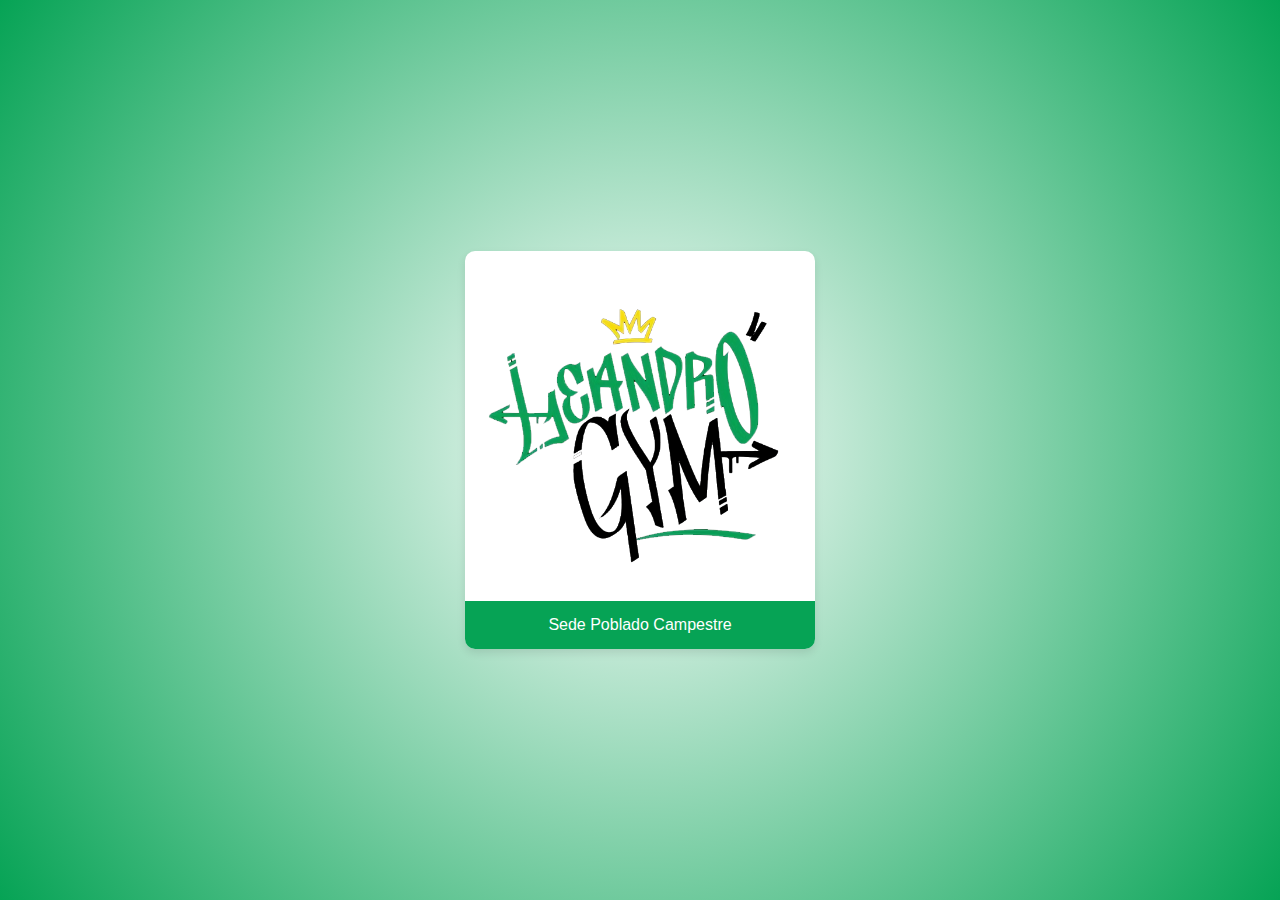
==== index.html @ 6d70f314 "." ====
<!DOCTYPE html>
<html lang="es">
<head>
  <meta charset="UTF-8">
  <meta name="viewport" content="width=device-width, initial-scale=1.0">
  <title>Index con animación</title>
  <style>
    /* Estilo general del body con fondo degradado */
    body {
      margin: 0;
      padding: 0;
      min-height: 100vh;
      display: flex;
      align-items: center;
      justify-content: center;
      /* Opciones de degradado:
         1. Degradado lineal (activo por defecto):
         background: linear-gradient(white, #06A355);
         
         2. Degradado radial:
         background: radial-gradient(circle, white, #06A355);
         
         3. Degradado cónico:
         background: conic-gradient(white, #06A355);
      */
      background: radial-gradient(circle, white, #06A355);
      font-family: Arial, sans-serif;
    }
    
    /* Tarjeta central responsive */
    .card {
      background: white;
      border-radius: 10px;
      box-shadow: 0 4px 8px rgba(0,0,0,0.1);
      overflow: hidden;
      max-width: 90%;
      width: 350px;
      text-align: center;
      animation: fadeIn 1s ease-out;
    }
    
    .card img {
      width: 100%;
      height: auto;
      display: block;
    }
    
    .card button {
      background: #06A355;
      color: white;
      border: none;
      padding: 15px;
      width: 100%;
      font-size: 16px;
      cursor: pointer;
      transition: background 0.3s;
    }
    
    .card button:hover {
      background: #059947; /* Verde un poco más oscuro en hover */
    }
    
    /* Animación de aparición para la tarjeta */
    @keyframes fadeIn {
      from { opacity: 0; transform: scale(0.95); }
      to { opacity: 1; transform: scale(1); }
    }
    
    /* Overlay para efecto de transición al redirigir */
    #transition-overlay {
      position: fixed;
      top: 0;
      left: 0;
      width: 100%;
      height: 100%;
      background: #06A355;
      opacity: 0;
      z-index: 1000;
      pointer-events: none;
      transition: opacity 0.5s ease;
    }
    
    /* Clase activa que muestra el overlay */
    #transition-overlay.active {
      opacity: 1;
      pointer-events: all;
    }
    
    /* Adaptación para móviles */
    @media (max-width: 400px) {
      .card {
        width: 90%;
      }
    }
  </style>
</head>
<body>
  <!-- Overlay para la transición -->
  <div id="transition-overlay"></div>
  
  <!-- Tarjeta central -->
  <div class="card">
    <!-- Imagen ubicada en la raíz del proyecto -->
    <img src="logo-leandrogym.png" alt="Logo Leandro Gym">
    <!-- Botón con redirección y efecto de transición -->
    <a href="./index copy.html">
        <button>Sede Poblado Campestre</button>
      </a>      
  </div>
  
  <script>
    // Función para manejar la transición y redirección
    document.getElementById('redirect-btn').addEventListener('click', function() {
      // Activa el overlay de transición
      document.getElementById('transition-overlay').classList.add('active');
      // Después de 0.5 segundos (duración de la transición), redirige a la nueva URL
      setTimeout(function(){
        window.location.href = 'tu-archivo.html'; // Reemplaza 'tu-archivo.html' con la URL deseada
      }, 500);
    });
  </script>
</body>
</html>
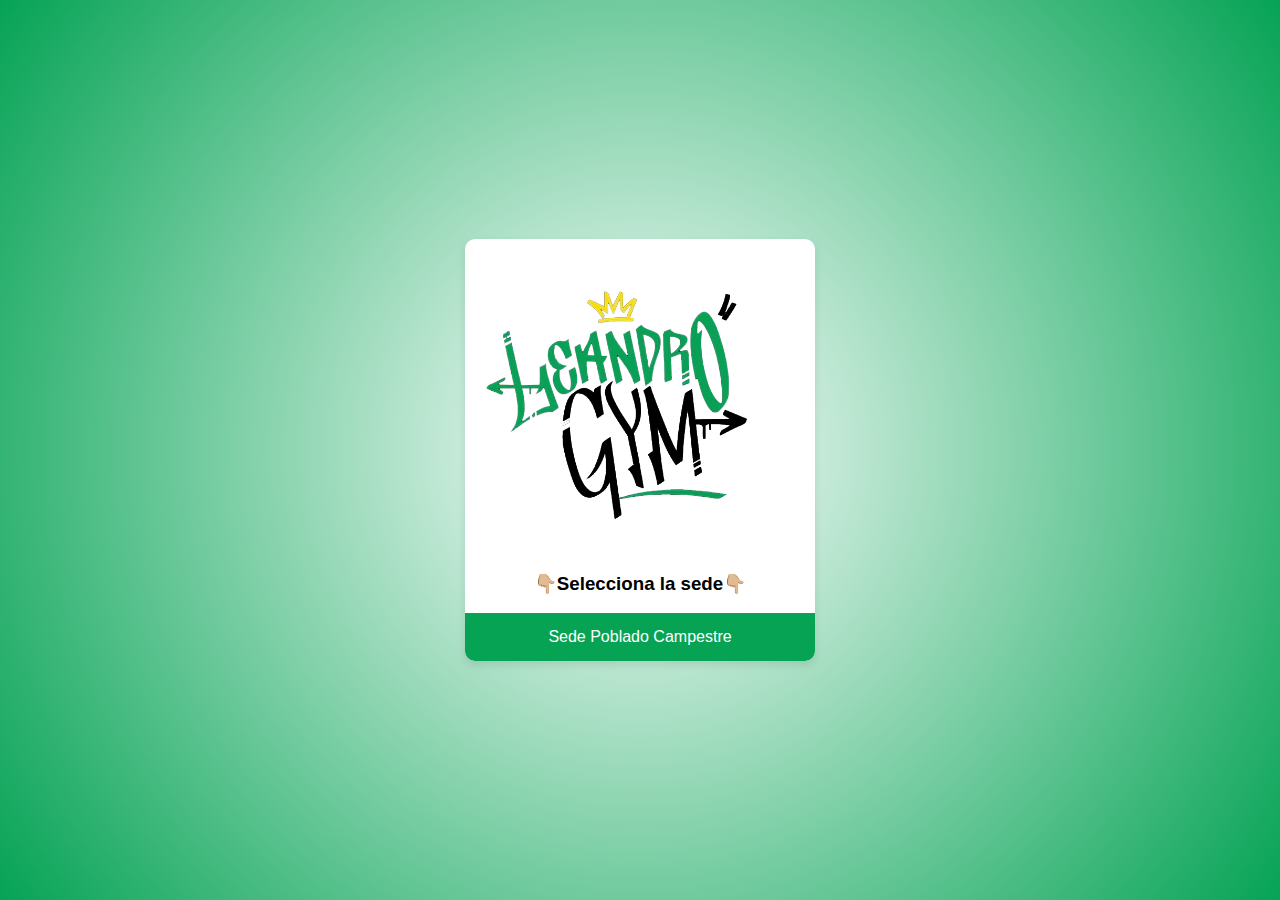
==== commit f372ad21: "." ====
--- a/index.html
+++ b/index.html
@@ -3,7 +3,257 @@
 <head>
   <meta charset="UTF-8">
   <meta name="viewport" content="width=device-width, initial-scale=1.0">
-  <title>Index con animación</title>
+  <title>Leandro Gym | Gimnasio | Box Crossfit</title>
+  <meta name="description" content="Leandro Gym es un espacio fitness innovador en Cali que combina tecnología de punta, entrenamientos personalizados y un ambiente inspirador para ayudarte a alcanzar tus metas. Únete a la comunidad que impulsa tu potencial." />
+
+    <link rel="icon" href="../images/logo-donde-seria.ico">
+    <script type="application/ld+json">
+      {
+        "@context": "https://schema.org",
+        "@type": "Organization",
+        "name": "Leandro Gym",
+        "description": "Leandro Gym es un espacio fitness innovador en Cali que combina tecnología de punta y un ambiente inspirador para alcanzar el máximo rendimiento.",
+        "sameAs": [
+          "https://www.instagram.com/leandrogym1/?hl=es",
+          "https://www.facebook.com/Leandrogym1"
+        ],
+        "location": [
+          {
+            "@type": "Place",
+            "name": "Leandro Gym | Sede ELITE | Gimnasio | Calistenia",
+            "address": {
+              "@type": "PostalAddress",
+              "streetAddress": "Cra. 5 #Calle 62, Santa Barbara",
+              "addressLocality": "Cali",
+              "addressRegion": "Valle del Cauca",
+              "addressCountry": "CO"
+            },
+            "geo": {
+              "@type": "GeoCoordinates",
+              "latitude": "3.467217468613386",
+              "longitude": "-76.49023168931477"
+            },
+            "telephone": "3014838009",
+            "openingHoursSpecification": [
+              {
+                "@type": "OpeningHoursSpecification",
+                "dayOfWeek": ["Monday", "Tuesday", "Wednesday", "Thursday", "Friday"],
+                "opens": "05:00",
+                "closes": "22:00"
+              },
+              {
+                "@type": "OpeningHoursSpecification",
+                "dayOfWeek": "Saturday",
+                "opens": "08:00",
+                "closes": "15:00"
+              },
+              {
+                "@type": "OpeningHoursSpecification",
+                "dayOfWeek": "Sunday",
+                "opens": "08:00",
+                "closes": "14:00"
+              }
+            ]
+          },
+          {
+            "@type": "Place",
+            "name": "Leandro Gym | Nueva Floresta | Gimnasio | Box Crossfit",
+            "address": {
+              "@type": "PostalAddress",
+              "streetAddress": "Cra. 27 #50 04, San Pedro Claver",
+              "addressLocality": "Cali",
+              "addressRegion": "Valle del Cauca",
+              "addressCountry": "CO"
+            },
+            "geo": {
+              "@type": "GeoCoordinates",
+              "latitude": "3.432822798581752",
+              "longitude": "-76.50044673289003"
+            },
+            "telephone": "3218030616",
+            "openingHoursSpecification": [
+              {
+                "@type": "OpeningHoursSpecification",
+                "dayOfWeek": ["Monday", "Tuesday", "Wednesday", "Thursday", "Friday"],
+                "opens": "05:00",
+                "closes": "22:00"
+              },
+              {
+                "@type": "OpeningHoursSpecification",
+                "dayOfWeek": "Saturday",
+                "opens": "08:00",
+                "closes": "15:00"
+              },
+              {
+                "@type": "OpeningHoursSpecification",
+                "dayOfWeek": "Sunday",
+                "opens": "08:00",
+                "closes": "14:00"
+              }
+            ]
+          },
+          {
+            "@type": "Place",
+            "name": "Leandro Gym | Sede Gaitan | Gimnasio | Box Crossfit",
+            "address": {
+              "@type": "PostalAddress",
+              "streetAddress": "Cl. 72 #1D-35, Jorge Eliecer Gaitan",
+              "addressLocality": "Cali",
+              "addressRegion": "Valle del Cauca",
+              "addressCountry": "CO"
+            },
+            "geo": {
+              "@type": "GeoCoordinates",
+              "latitude": "3.4778598809936168",
+              "longitude": "-76.48507530220655"
+            },
+            "telephone": "3145714836",
+            "openingHoursSpecification": [
+              {
+                "@type": "OpeningHoursSpecification",
+                "dayOfWeek": ["Monday", "Tuesday", "Wednesday", "Thursday", "Friday"],
+                "opens": "05:00",
+                "closes": "22:00"
+              },
+              {
+                "@type": "OpeningHoursSpecification",
+                "dayOfWeek": "Saturday",
+                "opens": "08:00",
+                "closes": "15:00"
+              },
+              {
+                "@type": "OpeningHoursSpecification",
+                "dayOfWeek": "Sunday",
+                "opens": "08:00",
+                "closes": "14:00"
+              }
+            ]
+          },
+          {
+            "@type": "Place",
+            "name": "Leandro Gym | Sede Diamante | Gimnasio | Box Crossfit",
+            "address": {
+              "@type": "PostalAddress",
+              "streetAddress": "Cl. 36 #32 - 13, Diamante",
+              "addressLocality": "Cali",
+              "addressRegion": "Valle del Cauca",
+              "addressCountry": "CO"
+            },
+            "geo": {
+              "@type": "GeoCoordinates",
+              "latitude": "3.4233259921085097",
+              "longitude": "-76.50483699425703"
+            },
+            "telephone": "3137398590",
+            "openingHoursSpecification": [
+              {
+                "@type": "OpeningHoursSpecification",
+                "dayOfWeek": ["Monday", "Tuesday", "Wednesday", "Thursday", "Friday"],
+                "opens": "05:00",
+                "closes": "22:00"
+              },
+              {
+                "@type": "OpeningHoursSpecification",
+                "dayOfWeek": "Saturday",
+                "opens": "08:00",
+                "closes": "15:00"
+              },
+              {
+                "@type": "OpeningHoursSpecification",
+                "dayOfWeek": "Sunday",
+                "opens": "08:00",
+                "closes": "14:00"
+              }
+            ]
+          },
+          {
+            "@type": "Place",
+            "name": "Leandro Gym | Sede Sur | Gimnasio | Box Crossfit",
+            "address": {
+              "@type": "PostalAddress",
+              "streetAddress": "Cra. 73 #3-39, Buenos Aires",
+              "addressLocality": "Cali",
+              "addressRegion": "Valle del Cauca",
+              "addressCountry": "CO"
+            },
+            "geo": {
+              "@type": "GeoCoordinates",
+              "latitude": "3.3933680653179468",
+              "longitude": "-76.54866841015601"
+            },
+            "telephone": "3043841197",
+            "openingHoursSpecification": [
+              {
+                "@type": "OpeningHoursSpecification",
+                "dayOfWeek": ["Monday", "Tuesday", "Wednesday", "Thursday", "Friday"],
+                "opens": "05:00",
+                "closes": "22:00"
+              },
+              {
+                "@type": "OpeningHoursSpecification",
+                "dayOfWeek": "Saturday",
+                "opens": "08:00",
+                "closes": "15:00"
+              },
+              {
+                "@type": "OpeningHoursSpecification",
+                "dayOfWeek": "Sunday",
+                "opens": "08:00",
+                "closes": "14:00"
+              }
+            ]
+          },
+          {
+            "@type": "Place",
+            "name": "Leandro Gym | Poblado Campestre | Gimnasio | Box Crossfit",
+            "address": {
+              "@type": "PostalAddress",
+              "streetAddress": "Auto. Cali - Candelaria #Km 5, Manuela Beltran, Candelaria",
+              "addressLocality": "Candelaria",
+              "addressRegion": "Valle del Cauca",
+              "addressCountry": "CO"
+            },
+            "geo": {
+              "@type": "GeoCoordinates",
+              "latitude": "3.4170629146156877",
+              "longitude": "-76.4575031978973"
+            },
+            "telephone": "3114504386",
+            "openingHoursSpecification": [
+              {
+                "@type": "OpeningHoursSpecification",
+                "dayOfWeek": ["Monday", "Tuesday", "Wednesday", "Thursday", "Friday"],
+                "opens": "05:00",
+                "closes": "22:00"
+              },
+              {
+                "@type": "OpeningHoursSpecification",
+                "dayOfWeek": "Saturday",
+                "opens": "08:00",
+                "closes": "15:00"
+              },
+              {
+                "@type": "OpeningHoursSpecification",
+                "dayOfWeek": "Sunday",
+                "opens": "08:00",
+                "closes": "14:00"
+              }
+            ]
+          }
+        ]
+      }
+      </script>
+      
+
+  <!-- Google tag (gtag.js) -->
+<script async src="https://www.googletagmanager.com/gtag/js?id=G-4HZ3DGMWB0"></script>
+<script>
+  window.dataLayer = window.dataLayer || [];
+  function gtag(){dataLayer.push(arguments);}
+  gtag('js', new Date());
+
+  gtag('config', 'G-4HZ3DGMWB0');
+</script>
   <style>
     /* Estilo general del body con fondo degradado */
     body {
@@ -40,7 +290,7 @@
     }
     
     .card img {
-      width: 100%;
+      width: 90%;
       height: auto;
       display: block;
     }
@@ -103,7 +353,8 @@
     <!-- Imagen ubicada en la raíz del proyecto -->
     <img src="logo-leandrogym.png" alt="Logo Leandro Gym">
     <!-- Botón con redirección y efecto de transición -->
-    <a href="./index copy.html">
+    <h3>👇🏼Selecciona la sede👇🏼</h3>
+    <a href="../sede-poblado-campestre.html">
         <button>Sede Poblado Campestre</button>
       </a>      
   </div>
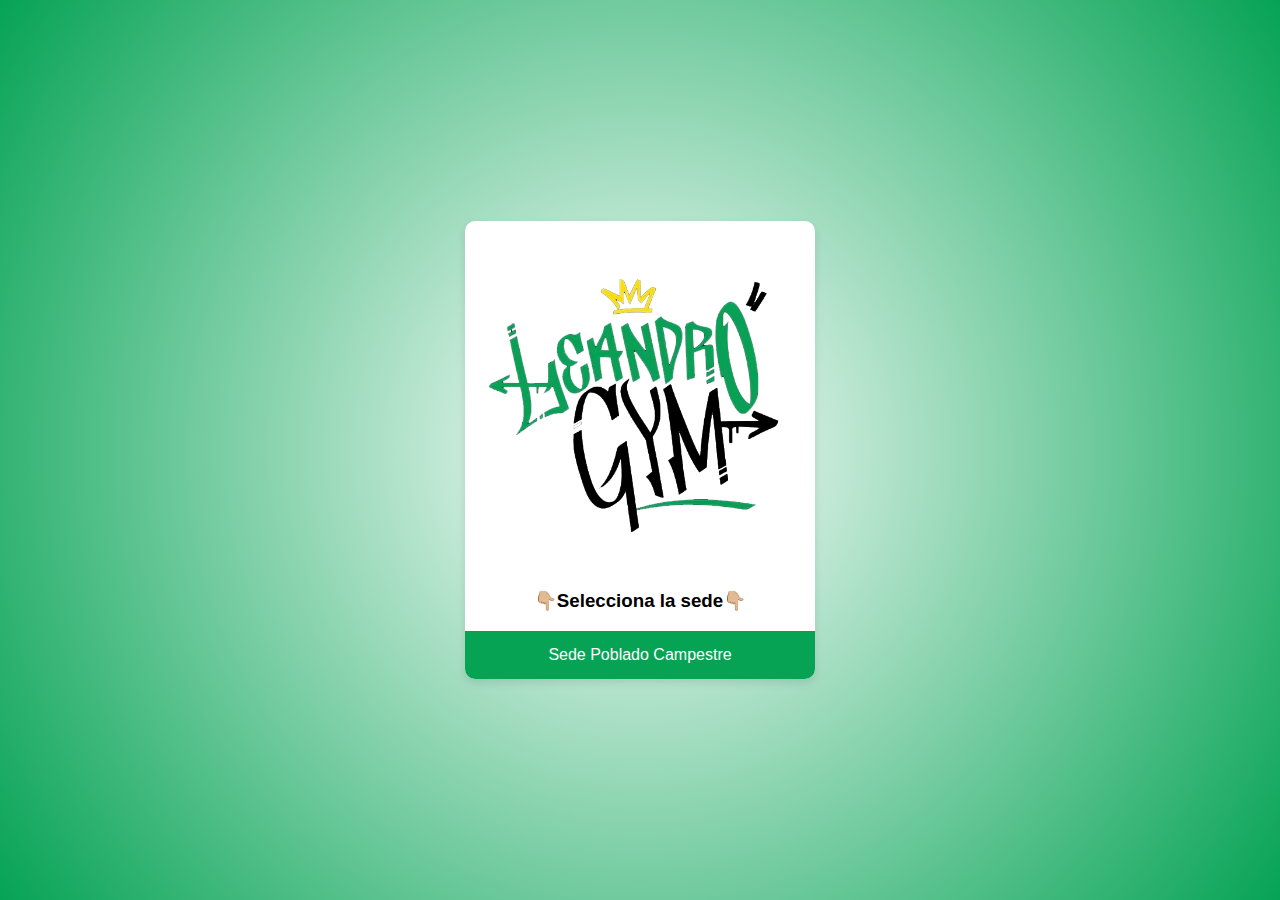
==== commit e5236a62: "Update index.html" ====
--- a/index.html
+++ b/index.html
@@ -290,7 +290,7 @@
     }
     
     .card img {
-      width: 90%;
+      width: 100%;
       height: auto;
       display: block;
     }
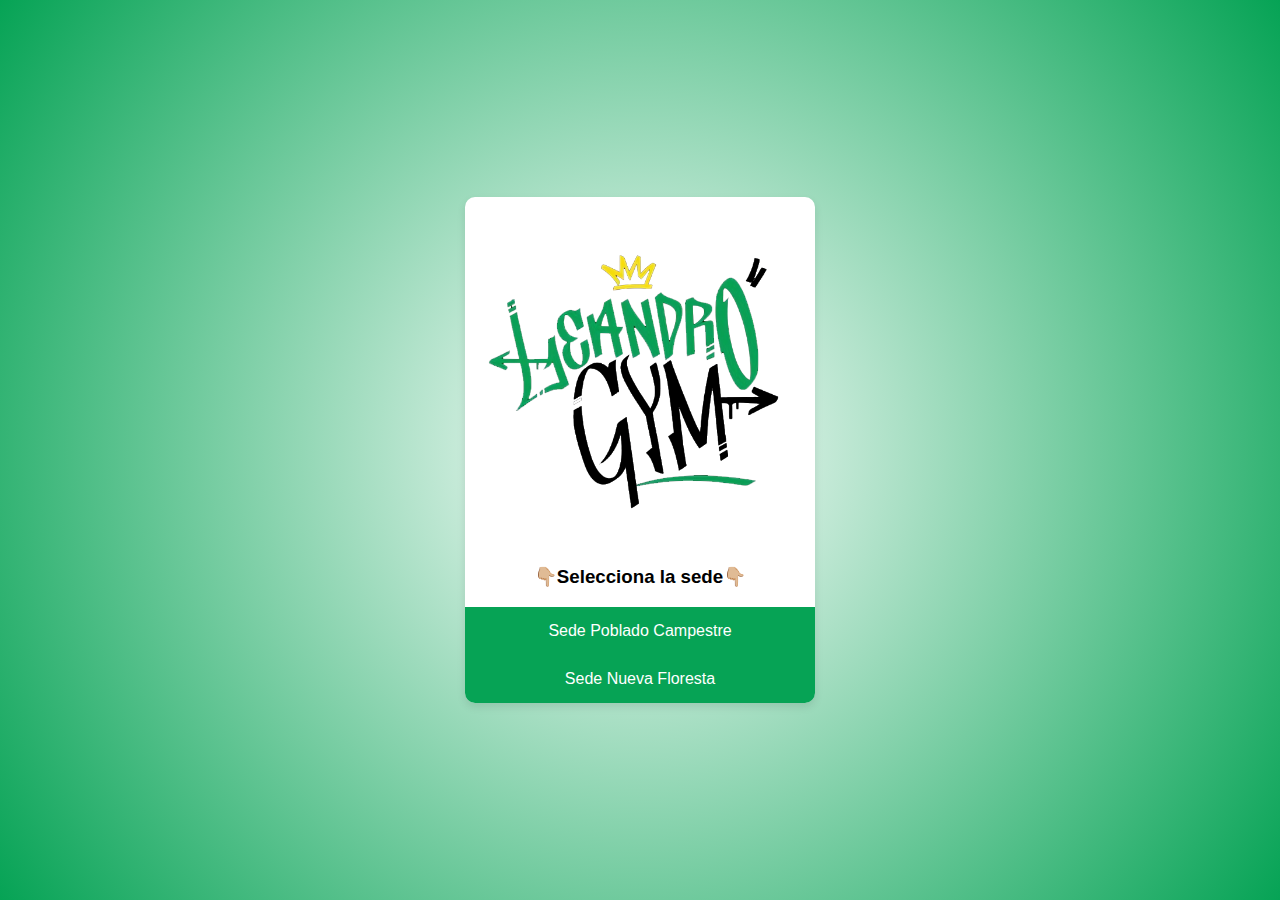
==== commit 3d712390: "sede nueva floresta" ====
--- a/index.html
+++ b/index.html
@@ -3,6 +3,13 @@
 <head>
   <meta charset="UTF-8">
   <meta name="viewport" content="width=device-width, initial-scale=1.0">
+  <!-- Google Tag Manager -->
+<script>(function(w,d,s,l,i){w[l]=w[l]||[];w[l].push({'gtm.start':
+  new Date().getTime(),event:'gtm.js'});var f=d.getElementsByTagName(s)[0],
+  j=d.createElement(s),dl=l!='dataLayer'?'&l='+l:'';j.async=true;j.src=
+  'https://www.googletagmanager.com/gtm.js?id='+i+dl;f.parentNode.insertBefore(j,f);
+  })(window,document,'script','dataLayer','GTM-TMP3Z3SP');</script>
+  <!-- End Google Tag Manager -->
   <title>Leandro Gym | Gimnasio | Box Crossfit</title>
   <meta name="description" content="Leandro Gym es un espacio fitness innovador en Cali que combina tecnología de punta, entrenamientos personalizados y un ambiente inspirador para ayudarte a alcanzar tus metas. Únete a la comunidad que impulsa tu potencial." />
 
@@ -244,7 +251,23 @@
       }
       </script>
       
-
+<!-- Meta Pixel Code -->
+<script>
+  !function(f,b,e,v,n,t,s)
+  {if(f.fbq)return;n=f.fbq=function(){n.callMethod?
+  n.callMethod.apply(n,arguments):n.queue.push(arguments)};
+  if(!f._fbq)f._fbq=n;n.push=n;n.loaded=!0;n.version='2.0';
+  n.queue=[];t=b.createElement(e);t.async=!0;
+  t.src=v;s=b.getElementsByTagName(e)[0];
+  s.parentNode.insertBefore(t,s)}(window, document,'script',
+  'https://connect.facebook.net/en_US/fbevents.js');
+  fbq('init', '494994223683472');
+  fbq('track', 'PageView');
+  </script>
+  <noscript><img height="1" width="1" style="display:none"
+  src="https://www.facebook.com/tr?id=494994223683472&ev=PageView&noscript=1"
+  /></noscript>
+  <!-- End Meta Pixel Code -->
   <!-- Google tag (gtag.js) -->
 <script async src="https://www.googletagmanager.com/gtag/js?id=G-4HZ3DGMWB0"></script>
 <script>
@@ -345,6 +368,10 @@
   </style>
 </head>
 <body>
+  <!-- Google Tag Manager (noscript) -->
+<noscript><iframe src="https://www.googletagmanager.com/ns.html?id=GTM-TMP3Z3SP"
+  height="0" width="0" style="display:none;visibility:hidden"></iframe></noscript>
+  <!-- End Google Tag Manager (noscript) -->
   <!-- Overlay para la transición -->
   <div id="transition-overlay"></div>
   
@@ -354,9 +381,13 @@
     <img src="logo-leandrogym.png" alt="Logo Leandro Gym">
     <!-- Botón con redirección y efecto de transición -->
     <h3>👇🏼Selecciona la sede👇🏼</h3>
+    
     <a href="../sede-poblado-campestre.html">
         <button>Sede Poblado Campestre</button>
-      </a>      
+      </a>
+      <a href="../sede-nueva-floresta.html">
+        <button>Sede Nueva Floresta</button>
+      </a>        
   </div>
   
   <script>
